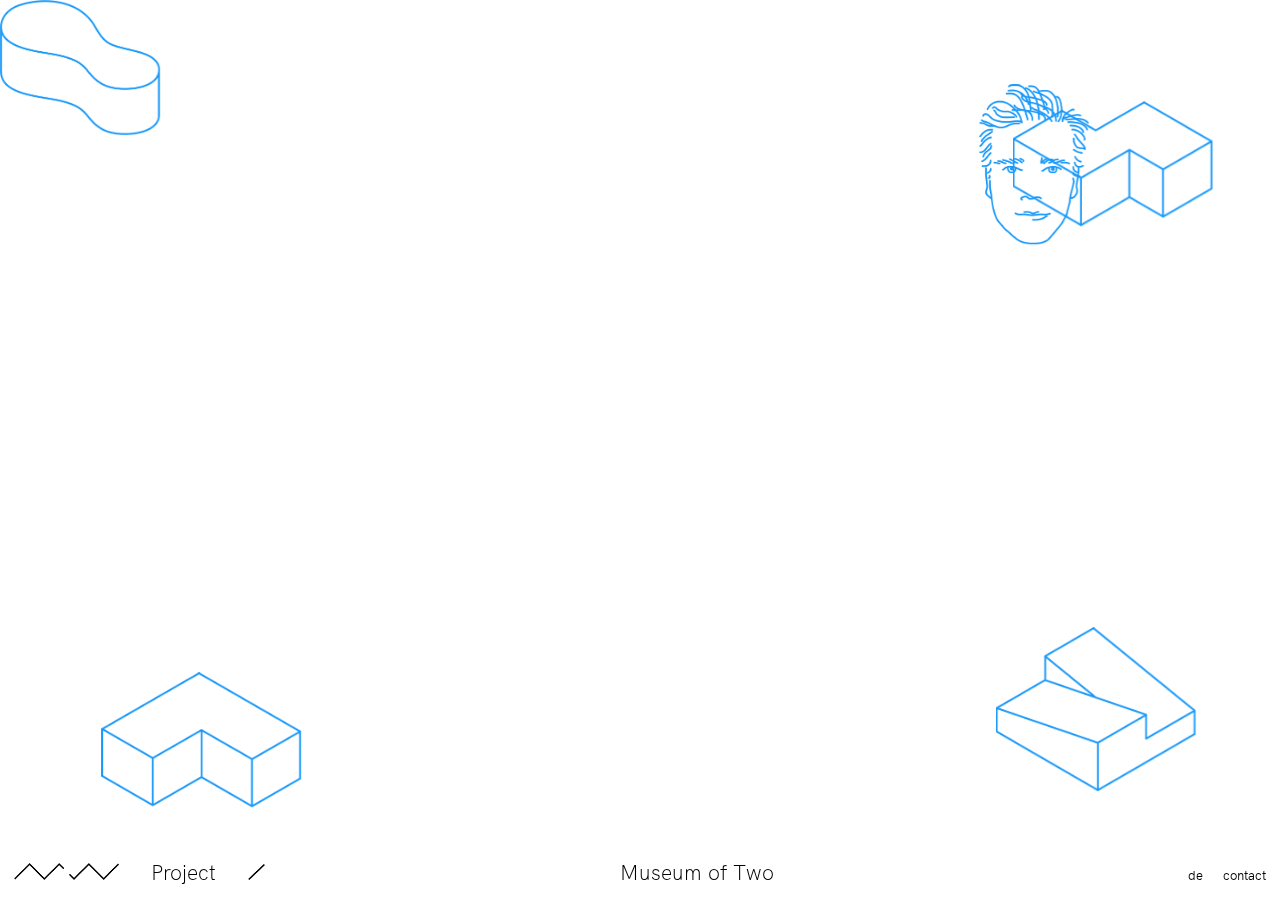
==== index.html @ 2eefafed "b" ====
<!DOCTYPE html>
<html>

<head>
    <meta charset="utf-8" />
    <meta name="viewport" content="width=device-width,initial-scale=1,user-scalable=yes">
    <title>Marcel Wachala — Portfolio</title>
    <link rel="icon" type="image/png" href="img/icons/squareLogo.png">
    <link rel="stylesheet" href="css/style1.css" />
    <script type="text/javascript" src="js/jquery-3.1.1.min.js"></script>
    <script type="text/javascript" src="js/animation.js"></script>
    <script type="text/javascript" src="js/hoverdropup.js"></script>
</head>

<body>
    <div class="Container">
        <marquee id="m1_susa" direction="up" width="100%" height="100%" behavior="alternate" scrollamount="12">
            <marquee id="m2_susa" direction="left" behavior="alternate" scrollamount="10">
                <div id="l_susa" Style="width:200px;" onMouseOver="document.getElementById('m1_susa').stop();document.getElementById('m2_susa').stop()" onMouseOut="document.getElementById('m1_susa').start();document.getElementById('m2_susa').start()">
                    <a style="cursor: pointer" onclick="javascript: window.location = 'SuperSalon36.html';">
                        <img src="img/logos/susa.png" alt="missing image" width=200px; />
                    </a>
                </div>
            </marquee>
        </marquee>
    </div>

    <div class="Container">
        <marquee id="m1_inze" direction="up" width="100%" height="100%" behavior="alternate" scrollamount="10">
            <marquee id="m2_inze" direction="right" behavior="alternate" scrollamount="12">
                <div id="l_inze" Style="width:200px;" onMouseOver="document.getElementById('m1_inze').stop();document.getElementById('m2_inze').stop()" onMouseOut="document.getElementById('m1_inze').start();document.getElementById('m2_inze').start()">
                    <a style="cursor: pointer" onclick="javascript: window.location = 'InfozentraleAufDemVollgut.html';">
                        <img src="img/logos/inze.png" alt="missing image" width=200px; />
                    </a>
                </div>
            </marquee>
        </marquee>
    </div>
    
        <div class="Container">
        <marquee id="m1_dil" direction="down" width="100%" height="100%" behavior="alternate" scrollamount="12">
            <marquee id="m2_dil" direction="left" behavior="alternate" scrollamount="8">
                <div id="l_dil" Style="width:200px;" onMouseOver="document.getElementById('m1_dil').stop();document.getElementById('m2_dil').stop()" onMouseOut="document.getElementById('m1_dil').start();document.getElementById('m2_dil').start()">
                    <a style="cursor: pointer" onclick="javascript: window.location = 'DriveInLiving.html';">
                        <img src="img/logos/dil.png" alt="missing image" width=200px; />
                    </a>
                </div>
            </marquee>
        </marquee>
    </div>
    
            <div class="Container" style="width=200px;">
        <marquee id="m1_dil" direction="down" width="100%" height="100%" behavior="alternate" scrollamount="10">
            <marquee id="m2_dil" direction="left" behavior="alternate" scrollamount="12">
                <div id="l_dil" Style="width:200px;" onMouseOver="document.getElementById('m1_dil').stop();document.getElementById('m2_dil').stop()" onMouseOut="document.getElementById('m1_dil').start();document.getElementById('m2_dil').start()">
                    <a style="cursor: pointer" onclick="javascript: window.location = 'DriveInLiving.html';">
                        <img src="img/logos/me.png" alt="missing image" height=160px; />
                    </a>
                </div>
            </marquee>
        </marquee>
    </div>

    <div class="Container">
        <marquee id="m1_mot" direction="down" width="100%" height="100%" behavior="alternate" scrollamount="15">
            <marquee id="m2_mot" direction="right" behavior="alternate" scrollamount="10">
                <div id="l_mot" Style="width:200px;" onMouseOver="document.getElementById('m1_mot').stop();document.getElementById('m2_mot').stop()" onMouseOut="document.getElementById('m1_mot').start();document.getElementById('m2_mot').start()">
                    <a style="cursor: pointer" onclick="javascript: window.location = 'MuseumOfTwo.html';">
                        <img src="img/logos/mot.png" alt="missing image" height=135px; />
                    </a>
                </div>
            </marquee>
        </marquee>
    </div>

    <div class="navbar">
        <a style="cursor: pointer" onclick="javascript: window.location = 'index.html';" id="logo"><img src="img/icons/logoR.png" alt="missing picture" /></a>
        <div class="dropup">
            <button class="dropbtn">Project</button>
            <div class="dropup-content">
                <a id="01" style="cursor: pointer" onclick="javascript: window.location = 'InfozentraleAufDemVollgut.html';">01</a>
                <a id="02" style="cursor: pointer" onclick="javascript: window.location = 'SuperSalon36.html';">02</a>
                <a id="03" style="cursor: pointer" onclick="javascript: window.location = 'MuseumOfTwo.html';">03</a>
                <a id="04" style="cursor: pointer" onclick="javascript: window.location = 'DriveInLiving.html';">04</a>
            </div>
        </div>
        <div class="titles">
            <span id="slash"><img src="img/icons/slash.png" alt="missing picture" /></span>
            <span id="PH">I<wbr>n<wbr>f<wbr>o<wbr>z<wbr>e<wbr>n<wbr>t<wbr>r<wbr>a<wbr>l<wbr>e a<wbr>u<wbr>f d<wbr>e<wbr>m V<wbr>o<wbr>l<wbr>l<wbr>g<wbr>u<wbr>t</span>
            <span id="MW">M<wbr>a<wbr>r<wbr>c<wbr>e<wbr>l W<wbr>a<wbr>c<wbr>h<wbr>a<wbr>l<wbr>a<wbr> <wbr></span>
            <span id="INZE">I<wbr>n<wbr>f<wbr>o<wbr>z<wbr>e<wbr>n<wbr>t<wbr>r<wbr>a<wbr>l<wbr>e a<wbr>u<wbr>f d<wbr>e<wbr>m V<wbr>o<wbr>l<wbr>l<wbr>g<wbr>u<wbr>t<wbr> <wbr></span>
            <span id="SUSA">S<wbr>u<wbr>p<wbr>e<wbr>r S<wbr>a<wbr>l<wbr>o<wbr>n 3<wbr>6<wbr> <wbr></span>
            <span id="MOT">M<wbr>u<wbr>s<wbr>e<wbr>u<wbr>m o<wbr>f T<wbr>w<wbr>o<wbr> <wbr></span>
            <span id="DIL">D<wbr>r<wbr>i<wbr>v<wbr>e I<wbr>n, L<wbr>i<wbr>v<wbr>i<wbr>n<wbr>g<wbr> <wbr></span>
        </div>
        <div class="right">
            <a class="extra" style="cursor: pointer" onclick="javascript: window.location = '#home';">de</a>
            <a class="extra" id="con" style="cursor: pointer" onclick="javascript: window.location = 'contact.html';">contact</a>
        </div>
    </div>
</body>

</html>
---- css/style1.css ----
/* BASE SETTINGS */
body {
    margin: 0;
    height: 100%;
    -webkit-text-size-adjust: 100%;
}

::-moz-selection {
    color: #1898f8;
    background: transparent;
    text-shadow: none;
}

::selection {
    color: #1898f8;
    background: transparent;
    text-shadow: none;
}

@font-face {
    font-family: HKGroteskRegular;
    src: url("../fonts/hkgrotesk-regular-webfont.woff2") format("woff2"),
        url("fonts/hkgrotesk-regular-webfont.woff") format("woff");
}

@font-face {
    font-family: HKGroteskLight;
    src: url("../fonts/hkgrotesk-light-webfont.woff2") format("woff2"),
        url("fonts/hkgrotesk-light-webfont.woff") format("woff");
}

/* ANIMATION */

.Container {
    position: absolute;
    height: 100vh;
    width: 100%;
}

/* NAVBAR */

p a {
    color: black;
    text-decoration: none;
}

p a:hover {
    color: red;
    text-decoration: none;
}

p {
    font-family: HKGroteskRegular;
}

.navbar {
    background-color: transparent;
    position: fixed;
    bottom: 0;
    left: 14px;
    width: calc(100% - 28px);
}

#logo {
    display: inline;
    background-color: transparent;
    padding: 14px;
    padding-left: 0px;
}

#logo img {
    height: 17px;
}

.dropup {
    position: relative;
    display: inline-block;
}

.dropbtn {
    background-color: transparent;
    color: black;
    padding: 14px;
    font-size: 21px;
    font-family: HKGroteskLight;
    border: none;
}

.dropup-content {
    display: none;
    position: absolute;
    background-color: transparent;
    width: 92.86px;
    bottom: 53px;
    z-index: 1;
}

.dropup-content a {
    color: black;
    padding: 16px;
    text-decoration: none;
    display: block;
    text-align: center;
    font-size: 21px;
    font-family: HKGroteskLight;
}

.titles {
    color: black;
    display: inline;
    hyphens: manual;
    padding-left: 14px;
    font-size: 21px;
    font-family: HKGroteskLight;
    line-height: 53px;
}

.right {
    display: inline;
    float: right;
    padding-top: 23px;
    padding-bottom: 16px;
}

.extra {
    padding: 16px;
    padding-right: 0px;
    font-size: 13px;
    font-family: HKGroteskRegular;
    text-decoration: none;
    color: black;
    text-align: center;
}

#slash img {
    height: 16.5px;
}

#slash {
    padding-right: 25px;
    display: none;
}

#PH {
    padding-left: 47.5px;
    background: transparent;
    color: transparent;
    display: inline;
    -webkit-touch-callout: none;
    -webkit-user-select: none;
    -khtml-user-select: none;
    -moz-user-select: none;
    -ms-user-select: none;
    user-select: none;
}

#PH::-moz-selection #PH {
    color: transparent;
    background: transparent;
    text-shadow: none;
}

#PH::selection {
    color: transparent;
    background: transparent;
    text-shadow: none;
}

#MW {
    display: none;
    padding-right: 114.98px;
}

#INZE {
    display: none;
}

#SUSA {
    display: none;
    padding-right: 125px;
}

#MOT {
    display: none;
    padding-right: 116.01px;
}

#DIL {
    display: none;
    padding-right: 127.56px;
}

.dropup-content a:hover {
    color: #ff0000;
}

.dropup:hover .dropup-content {
    display: block;
}

.extra:hover {
    color: #ff0000;
}

/* SLIDER */

h1 {
    font-family: HKGroteskLight;
    font-weight: normal;
    font-size: 21px;
}

#info {
    /* max-width: calc(100% - 71.68px); */
    width: 80%;
    position: relative;
    left: 50%;
    transform: translate(-50%, 50%);
}

#list {
    display: block;
    max-width: 1000px;
    float: left;
}

#text {
    display: block;
    max-width: 1000px;
    margin-top: 80px;
    padding-bottom: 116px;
    float: right;
}

* {
    box-sizing: border-box;
}
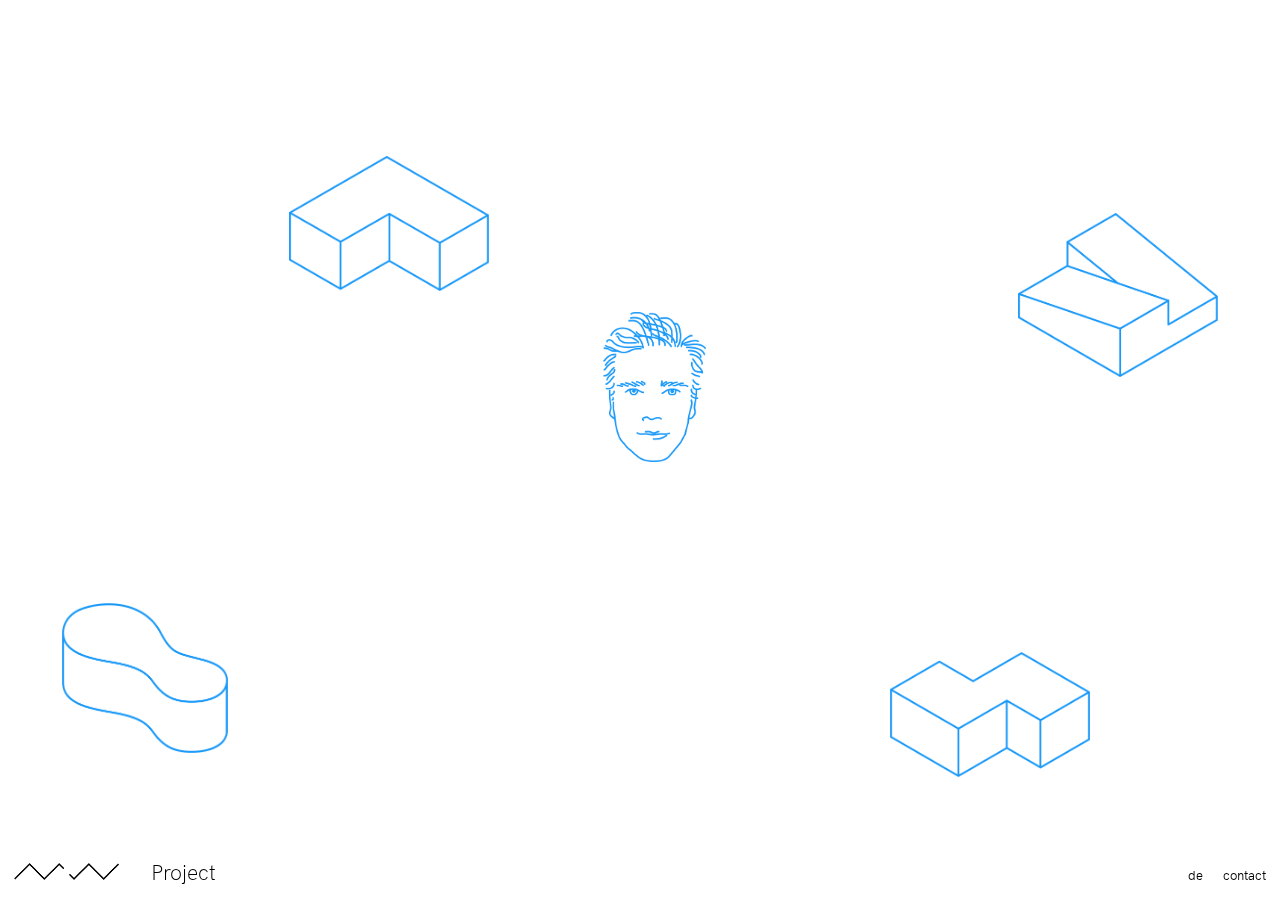
==== commit d4359062: "b10" ====
--- a/index.html
+++ b/index.html
@@ -6,72 +6,27 @@
     <meta name="viewport" content="width=device-width,initial-scale=1,user-scalable=yes">
     <title>Marcel Wachala — Portfolio</title>
     <link rel="icon" type="image/png" href="img/icons/squareLogo.png">
-    <link rel="stylesheet" href="css/style1.css" />
+    <link rel="stylesheet" href="css/style0.css" />
     <script type="text/javascript" src="js/jquery-3.1.1.min.js"></script>
-    <script type="text/javascript" src="js/animation.js"></script>
-    <script type="text/javascript" src="js/hoverdropup.js"></script>
+    <script type="text/javascript" src="js/landing.js"></script>
 </head>
 
 <body>
-    <div class="Container">
-        <marquee id="m1_susa" direction="up" width="100%" height="100%" behavior="alternate" scrollamount="12">
-            <marquee id="m2_susa" direction="left" behavior="alternate" scrollamount="10">
-                <div id="l_susa" Style="width:200px;" onMouseOver="document.getElementById('m1_susa').stop();document.getElementById('m2_susa').stop()" onMouseOut="document.getElementById('m1_susa').start();document.getElementById('m2_susa').start()">
-                    <a style="cursor: pointer" onclick="javascript: window.location = 'SuperSalon36.html';">
-                        <img src="img/logos/susa.png" alt="missing image" width=200px; />
-                    </a>
-                </div>
-            </marquee>
-        </marquee>
-    </div>
-
-    <div class="Container">
-        <marquee id="m1_inze" direction="up" width="100%" height="100%" behavior="alternate" scrollamount="10">
-            <marquee id="m2_inze" direction="right" behavior="alternate" scrollamount="12">
-                <div id="l_inze" Style="width:200px;" onMouseOver="document.getElementById('m1_inze').stop();document.getElementById('m2_inze').stop()" onMouseOut="document.getElementById('m1_inze').start();document.getElementById('m2_inze').start()">
-                    <a style="cursor: pointer" onclick="javascript: window.location = 'InfozentraleAufDemVollgut.html';">
-                        <img src="img/logos/inze.png" alt="missing image" width=200px; />
-                    </a>
-                </div>
-            </marquee>
-        </marquee>
-    </div>
-    
-        <div class="Container">
-        <marquee id="m1_dil" direction="down" width="100%" height="100%" behavior="alternate" scrollamount="12">
-            <marquee id="m2_dil" direction="left" behavior="alternate" scrollamount="8">
-                <div id="l_dil" Style="width:200px;" onMouseOver="document.getElementById('m1_dil').stop();document.getElementById('m2_dil').stop()" onMouseOut="document.getElementById('m1_dil').start();document.getElementById('m2_dil').start()">
-                    <a style="cursor: pointer" onclick="javascript: window.location = 'DriveInLiving.html';">
-                        <img src="img/logos/dil.png" alt="missing image" width=200px; />
-                    </a>
-                </div>
-            </marquee>
-        </marquee>
-    </div>
-    
-            <div class="Container" style="width=200px;">
-        <marquee id="m1_dil" direction="down" width="100%" height="100%" behavior="alternate" scrollamount="10">
-            <marquee id="m2_dil" direction="left" behavior="alternate" scrollamount="12">
-                <div id="l_dil" Style="width:200px;" onMouseOver="document.getElementById('m1_dil').stop();document.getElementById('m2_dil').stop()" onMouseOut="document.getElementById('m1_dil').start();document.getElementById('m2_dil').start()">
-                    <a style="cursor: pointer" onclick="javascript: window.location = 'DriveInLiving.html';">
-                        <img src="img/logos/me.png" alt="missing image" height=160px; />
-                    </a>
-                </div>
-            </marquee>
-        </marquee>
-    </div>
-
-    <div class="Container">
-        <marquee id="m1_mot" direction="down" width="100%" height="100%" behavior="alternate" scrollamount="15">
-            <marquee id="m2_mot" direction="right" behavior="alternate" scrollamount="10">
-                <div id="l_mot" Style="width:200px;" onMouseOver="document.getElementById('m1_mot').stop();document.getElementById('m2_mot').stop()" onMouseOut="document.getElementById('m1_mot').start();document.getElementById('m2_mot').start()">
-                    <a style="cursor: pointer" onclick="javascript: window.location = 'MuseumOfTwo.html';">
-                        <img src="img/logos/mot.png" alt="missing image" height=135px; />
-                    </a>
-                </div>
-            </marquee>
-        </marquee>
-    </div>
+    <a style="cursor: pointer" onclick="javascript: window.location = 'InfozentraleAufDemVollgut.html';">
+        <img id="L_INZE" src="img/logos/inze.png" />
+    </a>
+    <a style="cursor: pointer" onclick="javascript: window.location = 'SuperSalon36.html';">
+        <img id="L_SUSA" src="img/logos/susa.png" />
+    </a>
+    <a style="cursor: pointer" onclick="javascript: window.location = 'MuseumOfTwo.html';">
+        <img id="L_MOT" src="img/logos/mot.png" />
+    </a>
+    <a style="cursor: pointer" onclick="javascript: window.location = 'DriveInLiving.html';">
+        <img id="L_DIL" src="img/logos/dil.png" />
+    </a>
+    <a style="cursor: pointer" onclick="javascript: window.location = 'contact.html';">
+        <img id="L_MW" src="img/logos/me.png" />
+    </a>
 
     <div class="navbar">
         <a style="cursor: pointer" onclick="javascript: window.location = 'index.html';" id="logo"><img src="img/icons/logoR.png" alt="missing picture" /></a>
@@ -98,6 +53,7 @@
             <a class="extra" id="con" style="cursor: pointer" onclick="javascript: window.location = 'contact.html';">contact</a>
         </div>
     </div>
+    <script src="js/Bounce.js"></script>
 </body>
 
 </html>
--- a/css/style0.css
+++ b/css/style0.css
@@ -0,0 +1,252 @@
+/* BASE SETTINGS */
+body {
+    margin: 0;
+    height: 100%;
+    -webkit-text-size-adjust: 100%;
+}
+
+::-moz-selection {
+    color: #1898f8;
+    background: transparent;
+    text-shadow: none;
+}
+
+::selection {
+    color: #1898f8;
+    background: transparent;
+    text-shadow: none;
+}
+
+@font-face {
+    font-family: HKGroteskRegular;
+    src: url("../fonts/hkgrotesk-regular-webfont.woff2") format("woff2"),
+        url("fonts/hkgrotesk-regular-webfont.woff") format("woff");
+}
+
+@font-face {
+    font-family: HKGroteskLight;
+    src: url("../fonts/hkgrotesk-light-webfont.woff2") format("woff2"),
+        url("fonts/hkgrotesk-light-webfont.woff") format("woff");
+}
+
+/* ANIMATION */
+
+body {
+    margin: 0;
+    overflow: hidden;
+}
+
+#Container {
+    margin: 0;
+    overflow: hidden;
+}
+
+#L_INZE {
+    position: absolute;
+    left: 20%;
+    top: 10%;
+    width: 200px;
+    height: 135.41px;
+    z-index: -1;
+}
+
+#L_SUSA {
+    position: absolute;
+    left: calc(90% - 200px);
+    top: 20%;
+    width: 200px;
+    height: 163.6px;
+    z-index: -1;
+}
+
+#L_MOT {
+    position: absolute;
+    left: 10%;
+    top: calc(80% - 150px);
+    width: 166.3px;
+    height: 150px;
+    z-index: -1;
+}
+
+#L_DIL {
+    position: absolute;
+    left: calc(80% - 200px);
+    top: calc(90% - 124.72px);
+    width: 200px;
+    height: 124.72px;
+    z-index: -1;
+}
+
+#L_MW {
+    position: absolute;
+    left: calc(50% - 103.25px);
+    top: calc(55% - 150px);
+    width: 103.25px;
+    height: 150px;
+    z-index: -1;
+}
+
+/* NAVBAR */
+
+p a {
+    color: black;
+    text-decoration: none;
+}
+
+p a:hover {
+    color: red;
+    text-decoration: none;
+}
+
+p {
+    font-family: HKGroteskRegular;
+}
+
+.navbar {
+    background-color: transparent;
+    position: fixed;
+    bottom: 0;
+    left: 14px;
+    width: calc(100% - 28px);
+}
+
+#logo {
+    display: inline;
+    background-color: transparent;
+    padding: 14px;
+    padding-left: 0px;
+}
+
+#logo img {
+    height: 17px;
+}
+
+.dropup {
+    position: relative;
+    display: inline-block;
+}
+
+.dropbtn {
+    background-color: transparent;
+    color: black;
+    padding: 14px;
+    font-size: 21px;
+    font-family: HKGroteskLight;
+    border: none;
+}
+
+.dropup-content {
+    display: none;
+    position: absolute;
+    background-color: transparent;
+    width: 92.86px;
+    bottom: 53px;
+    z-index: 1;
+}
+
+.dropup-content a {
+    color: black;
+    padding: 16px;
+    text-decoration: none;
+    display: block;
+    text-align: center;
+    font-size: 21px;
+    font-family: HKGroteskLight;
+}
+
+.titles {
+    color: black;
+    display: inline;
+    hyphens: manual;
+    padding-left: 14px;
+    font-size: 21px;
+    font-family: HKGroteskLight;
+    line-height: 53px;
+}
+
+.right {
+    display: inline;
+    float: right;
+    padding-top: 23px;
+    padding-bottom: 16px;
+}
+
+.extra {
+    padding: 16px;
+    padding-right: 0px;
+    font-size: 13px;
+    font-family: HKGroteskRegular;
+    text-decoration: none;
+    color: black;
+    text-align: center;
+}
+
+#slash img {
+    height: 16.5px;
+}
+
+#slash {
+    padding-right: 25px;
+    display: none;
+}
+
+#PH {
+    padding-left: 47.5px;
+    background: transparent;
+    color: transparent;
+    display: inline;
+    -webkit-touch-callout: none;
+    -webkit-user-select: none;
+    -khtml-user-select: none;
+    -moz-user-select: none;
+    -ms-user-select: none;
+    user-select: none;
+}
+
+#PH::-moz-selection #PH {
+    color: transparent;
+    background: transparent;
+    text-shadow: none;
+}
+
+#PH::selection {
+    color: transparent;
+    background: transparent;
+    text-shadow: none;
+}
+
+#MW {
+    display: none;
+    padding-right: 114.98px;
+}
+
+#INZE {
+    display: none;
+}
+
+#SUSA {
+    display: none;
+    padding-right: 125px;
+}
+
+#MOT {
+    display: none;
+    padding-right: 116.01px;
+}
+
+#DIL {
+    display: none;
+    padding-right: 127.56px;
+}
+
+.dropup-content a:hover {
+    color: #ff0000;
+}
+
+.dropup:hover .dropup-content {
+    display: block;
+}
+
+.extra:hover {
+    color: #ff0000;
+}
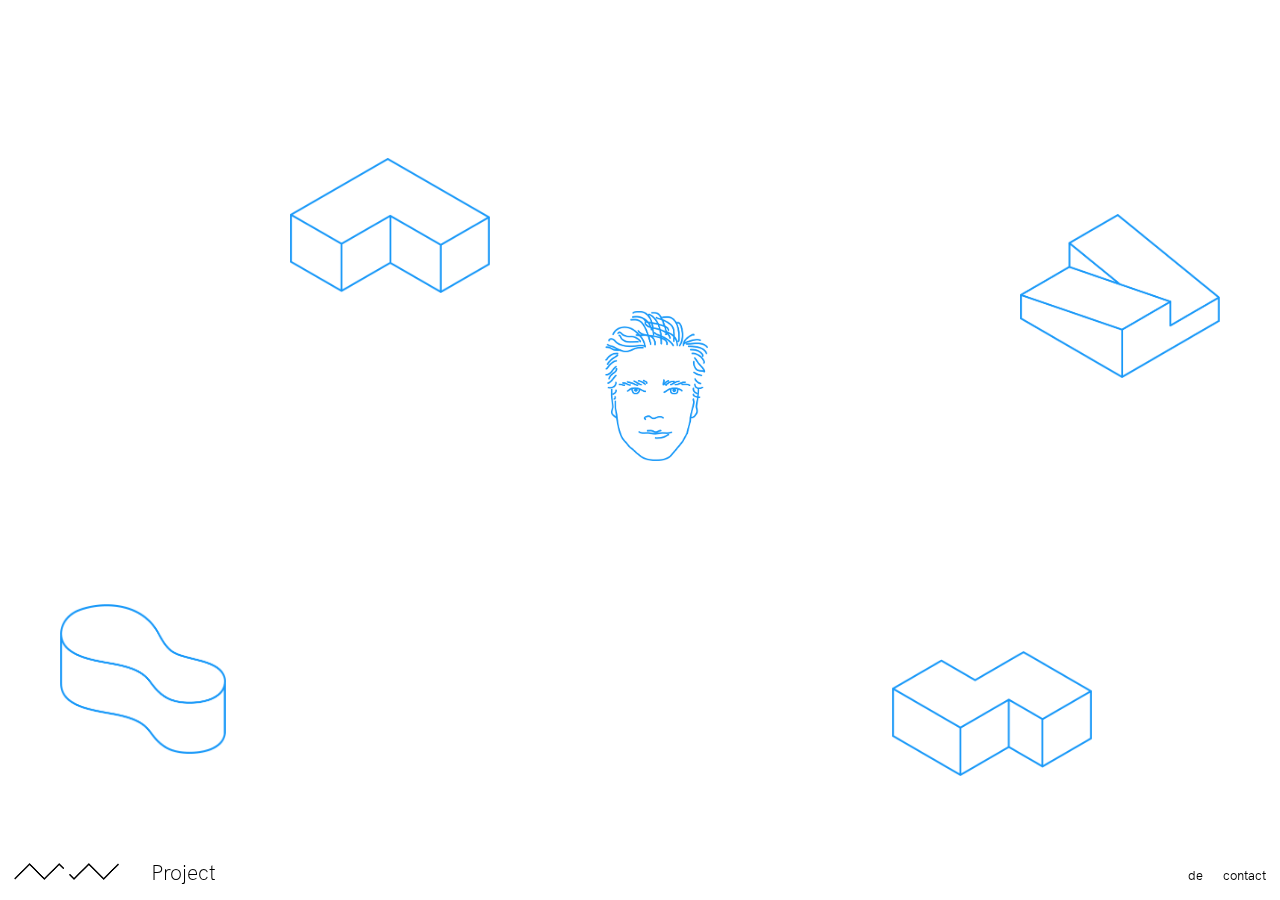
==== commit b0c245b7: "b11" ====
--- a/index.html
+++ b/index.html
@@ -6,7 +6,7 @@
     <meta name="viewport" content="width=device-width,initial-scale=1,user-scalable=yes">
     <title>Marcel Wachala — Portfolio</title>
     <link rel="icon" type="image/png" href="img/icons/squareLogo.png">
-    <link rel="stylesheet" href="css/style0.css" />
+    <link rel="stylesheet" href="css/style1.css" />
     <script type="text/javascript" src="js/jquery-3.1.1.min.js"></script>
     <script type="text/javascript" src="js/landing.js"></script>
 </head>
@@ -55,5 +55,4 @@
     </div>
     <script src="js/Bounce.js"></script>
 </body>
-
 </html>
--- a/css/style1.css
+++ b/css/style1.css
@@ -0,0 +1,279 @@
+/* BASE SETTINGS */
+body {
+    margin: 0;
+    height: 100%;
+    -webkit-text-size-adjust: 100%;
+}
+
+::-moz-selection {
+    color: #1898f8;
+    background: transparent;
+    text-shadow: none;
+}
+
+::selection {
+    color: #1898f8;
+    background: transparent;
+    text-shadow: none;
+}
+
+@font-face {
+    font-family: HKGroteskRegular;
+    src: url("../fonts/hkgrotesk-regular-webfont.woff2") format("woff2"),
+        url("fonts/hkgrotesk-regular-webfont.woff") format("woff");
+}
+
+@font-face {
+    font-family: HKGroteskLight;
+    src: url("../fonts/hkgrotesk-light-webfont.woff2") format("woff2"),
+        url("fonts/hkgrotesk-light-webfont.woff") format("woff");
+}
+
+/* ANIMATION */
+
+body {
+    margin: 0;
+    overflow: hidden;
+}
+
+#Container {
+    margin: 0;
+    overflow: hidden;
+}
+
+#L_INZE {
+    position: absolute;
+    left: 20%;
+    top: 10%;
+    width: 200px;
+    height: 135.41px;
+    z-index: -1;
+}
+
+#L_SUSA {
+    position: absolute;
+    left: calc(90% - 200px);
+    top: 20%;
+    width: 200px;
+    height: 163.6px;
+    z-index: -1;
+}
+
+#L_MOT {
+    position: absolute;
+    left: 10%;
+    top: calc(80% - 150px);
+    width: 166.3px;
+    height: 150px;
+    z-index: -1;
+}
+
+#L_DIL {
+    position: absolute;
+    left: calc(80% - 200px);
+    top: calc(90% - 124.72px);
+    width: 200px;
+    height: 124.72px;
+    z-index: -1;
+}
+
+#L_MW {
+    position: absolute;
+    left: calc(50% - 103.25px);
+    top: calc(55% - 150px);
+    width: 103.25px;
+    height: 150px;
+    z-index: -1;
+}
+
+@media only screen and (max-width: 0700px) {
+    #L_INZE {
+        width: 133.3px;
+        height: 90.27px;
+    }
+
+    #L_SUSA {
+        width: 133.3px;
+        height: 109.07px;
+    }
+
+    #L_MOT {
+        width: 110.87px;
+        height: 100px;
+    }
+
+    #L_DIL {
+        width: 133.3px;
+        height: 83.15px;
+    }
+
+    #L_MW {
+        width: 68.83px;
+        height: 100px;
+    }
+}
+
+/* NAVBAR */
+
+p a {
+    color: black;
+    text-decoration: none;
+}
+
+p a:hover {
+    color: red;
+    text-decoration: none;
+}
+
+p {
+    font-family: HKGroteskRegular;
+}
+
+.navbar {
+    background-color: transparent;
+    position: fixed;
+    bottom: 0;
+    left: 14px;
+    width: calc(100% - 28px);
+}
+
+#logo {
+    display: inline;
+    background-color: transparent;
+    padding: 14px;
+    padding-left: 0px;
+}
+
+#logo img {
+    height: 17px;
+}
+
+.dropup {
+    position: relative;
+    display: inline-block;
+}
+
+.dropbtn {
+    background-color: transparent;
+    color: black;
+    padding: 14px;
+    font-size: 21px;
+    font-family: HKGroteskLight;
+    border: none;
+}
+
+.dropup-content {
+    display: none;
+    position: absolute;
+    background-color: transparent;
+    width: 92.86px;
+    bottom: 53px;
+    z-index: 1;
+}
+
+.dropup-content a {
+    color: black;
+    padding: 16px;
+    text-decoration: none;
+    display: block;
+    text-align: center;
+    font-size: 21px;
+    font-family: HKGroteskLight;
+}
+
+.titles {
+    color: black;
+    display: inline;
+    hyphens: manual;
+    padding-left: 14px;
+    font-size: 21px;
+    font-family: HKGroteskLight;
+    line-height: 53px;
+}
+
+.right {
+    display: inline;
+    float: right;
+    padding-top: 23px;
+    padding-bottom: 16px;
+}
+
+.extra {
+    padding: 16px;
+    padding-right: 0px;
+    font-size: 13px;
+    font-family: HKGroteskRegular;
+    text-decoration: none;
+    color: black;
+    text-align: center;
+}
+
+#slash img {
+    height: 16.5px;
+}
+
+#slash {
+    padding-right: 25px;
+    display: none;
+}
+
+#PH {
+    padding-left: 47.5px;
+    background: transparent;
+    color: transparent;
+    display: inline;
+    -webkit-touch-callout: none;
+    -webkit-user-select: none;
+    -khtml-user-select: none;
+    -moz-user-select: none;
+    -ms-user-select: none;
+    user-select: none;
+}
+
+#PH::-moz-selection #PH {
+    color: transparent;
+    background: transparent;
+    text-shadow: none;
+}
+
+#PH::selection {
+    color: transparent;
+    background: transparent;
+    text-shadow: none;
+}
+
+#MW {
+    display: none;
+    padding-right: 114.98px;
+}
+
+#INZE {
+    display: none;
+}
+
+#SUSA {
+    display: none;
+    padding-right: 125px;
+}
+
+#MOT {
+    display: none;
+    padding-right: 116.01px;
+}
+
+#DIL {
+    display: none;
+    padding-right: 127.56px;
+}
+
+.dropup-content a:hover {
+    color: #ff0000;
+}
+
+.dropup:hover .dropup-content {
+    display: block;
+}
+
+.extra:hover {
+    color: #ff0000;
+}
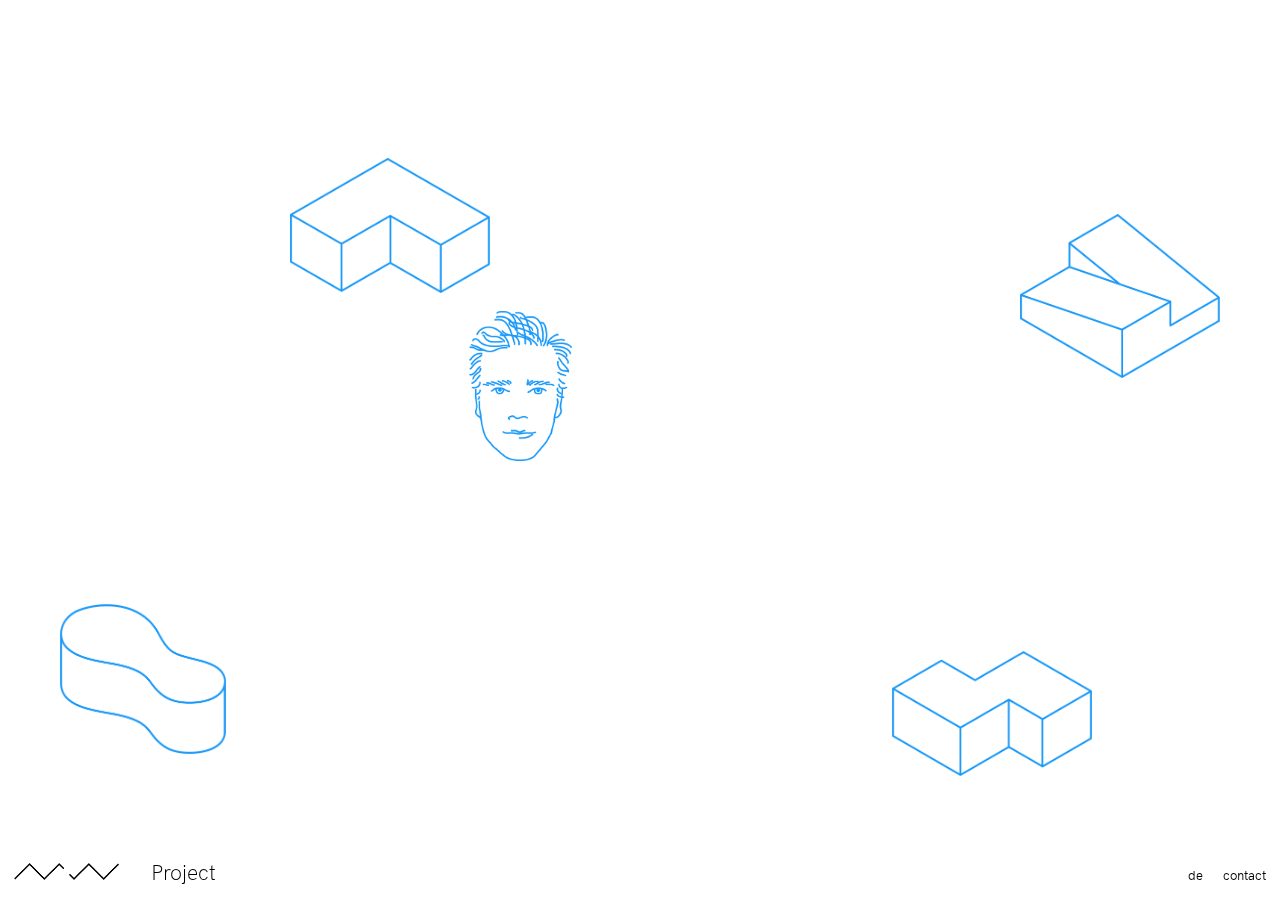
==== commit d33da38b: "de" ====
--- a/index.html
+++ b/index.html
@@ -49,7 +49,7 @@
             <span id="DIL">D<wbr>r<wbr>i<wbr>v<wbr>e I<wbr>n, L<wbr>i<wbr>v<wbr>i<wbr>n<wbr>g<wbr> <wbr></span>
         </div>
         <div class="right">
-            <a class="extra" style="cursor: pointer" onclick="javascript: window.location = '#home';">de</a>
+            <a class="extra" style="cursor: pointer" onclick="javascript: window.location = 'indexDE.html';">de</a>
             <a class="extra" id="con" style="cursor: pointer" onclick="javascript: window.location = 'contact.html';">contact</a>
         </div>
     </div>
--- a/css/style1.css
+++ b/css/style1.css
@@ -86,7 +86,7 @@
     z-index: -1;
 }
 
-@media only screen and (max-width: 0700px) {
+@media only screen and (max-width: 815px) {
     #L_INZE {
         width: 133.3px;
         height: 90.27px;
